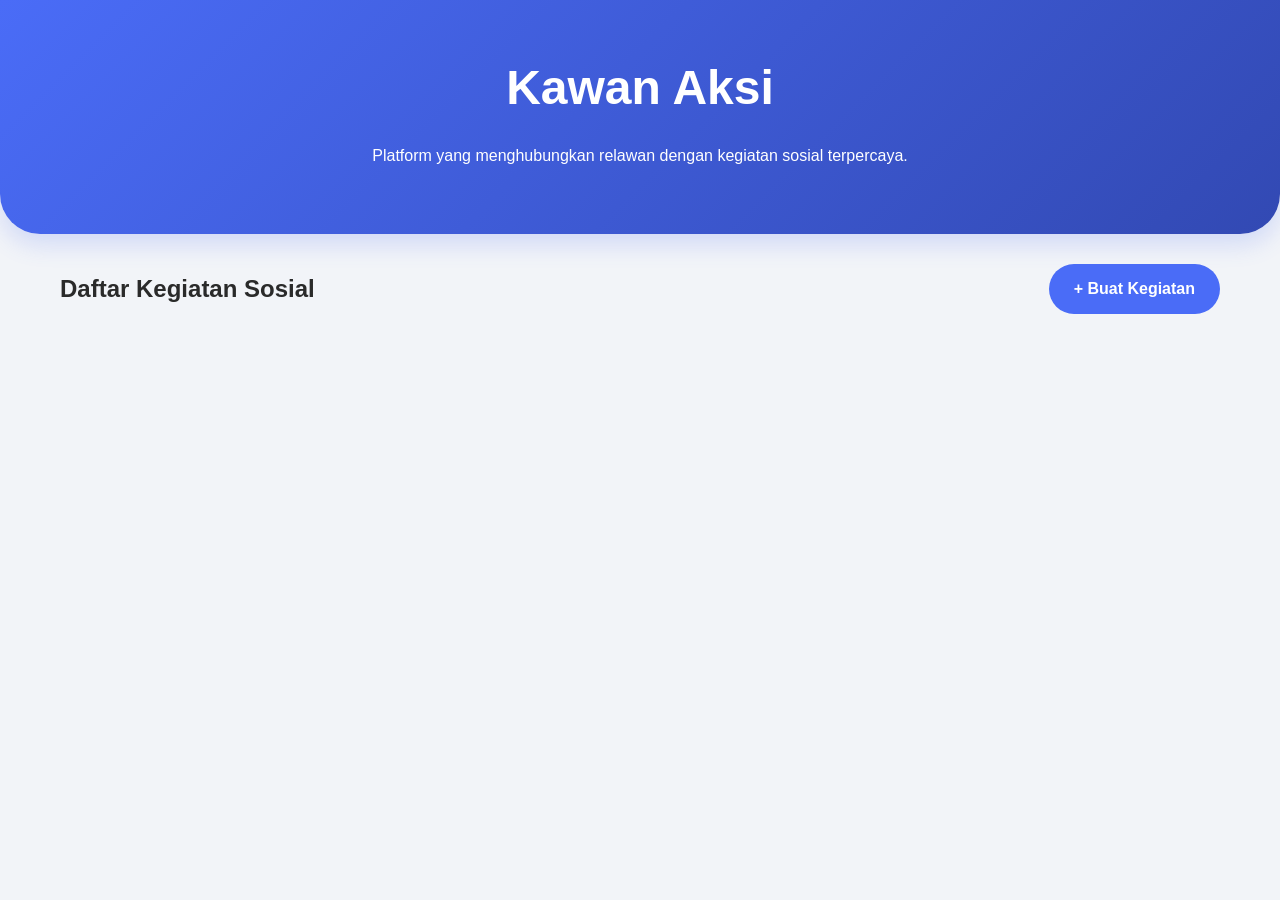
==== index.html @ a6495045 "Add files via upload" ====
<!DOCTYPE html>
<html lang="en">
<head>
  <meta charset="UTF-8">
  <meta name="viewport" content="width=device-width, initial-scale=1.0">
  <title>Kawan Aksi</title>
  <link rel="stylesheet" href="style.css">
  <script type="module" src="script.js" defer></script>
</head>
<body>

<header>
  <h1>Kawan Aksi</h1>
  <p>Platform yang menghubungkan relawan dengan kegiatan sosial terpercaya.</p>
</header>

<main style="padding: 0 20px; max-width: 1200px; margin: 0 auto;">
  <div style="display: flex; justify-content: space-between; align-items: center; margin: 30px 0;">
    <h2 style="margin: 0;">Daftar Kegiatan Sosial</h2>
    <a href="event-register.html" class="btn-primary" style="padding: 12px 25px; border-radius: 50px; text-decoration: none;">
      + Buat Kegiatan
    </a>
  </div>

  <div class="grid" id="eventGrid">
    </div>
</main>

</body>
</html>
---- style.css ----
/* ===== 1. CORE VARIABLES & GLOBAL ===== */
:root {
  --primary: #4a6cf7;
  --primary-dark: #3249b3;
  --bg: #f2f4f8;
  --text: #2a2a2a;
  --white: #ffffff;
  --radius: 18px;
  --shadow: 0 6px 22px rgba(0,0,0,0.08);
}

* { box-sizing: border-box; }

body {
  margin: 0;
  padding: 0;
  background-color: var(--bg);
  color: var(--text);
  font-family: 'Inter', -apple-system, sans-serif;
  line-height: 1.6;
  -webkit-font-smoothing: antialiased;
}

/* ===== 2. LAYOUT CONTAINERS (Centering) ===== */
.event-list, .event-detail-container, .form-container {
  margin-left: auto;
  margin-right: auto;
  padding: 20px;
}

.event-list { max-width: 1200px; padding: 40px 20px; }
.event-detail-container { max-width: 900px; margin-top: 40px; }
.form-container { 
  max-width: 500px; 
  margin-top: 60px; 
  background: var(--white); 
  padding: 40px; 
  border-radius: var(--radius);
  box-shadow: var(--shadow);
}

@media (max-width: 768px) {
  .event-list, .event-detail-container, .form-container { padding: 0 15px; }
}

/* ===== 3. COMPONENTS ===== */
header {
  background: linear-gradient(135deg, var(--primary) 0%, var(--primary-dark) 100%);
  padding: 50px 20px;
  color: white;
  text-align: center;
  border-radius: 0 0 40px 40px;
  box-shadow: 0 10px 25px rgba(74, 108, 247, 0.2);
  margin-bottom: 20px;
}

header h1 { font-size: 3rem; margin: 0; font-weight: 800; }

/* Buttons & Navigation */
.btn-primary, .back-btn, button[type="submit"] {
  display: inline-flex;
  align-items: center;
  justify-content: center;
  font-weight: 700;
  text-decoration: none;
  transition: 0.3s cubic-bezier(0.175, 0.885, 0.32, 1.275);
  cursor: pointer;
  border: none;
}

.btn-primary {
  background: var(--primary);
  color: white;
  padding: 12px 24px;
  border-radius: 50px;
}

.back-btn {
  margin: 20px;
  padding: 10px 15px;
  color: var(--primary);
  background: var(--white);
  border-radius: 50px;
  box-shadow: var(--shadow);
}

.back-btn:hover { transform: translateX(-8px); background: #f0f3ff; }
.btn-primary:hover, button[type="submit"]:hover { background: var(--primary-dark); transform: translateY(-2px); }

/* Cards & Grid */
.grid {
  display: grid;
  grid-template-columns: repeat(auto-fill, minmax(280px, 1fr));
  gap: 25px;
}

.card {
  background: var(--white);
  border-radius: var(--radius);
  overflow: hidden;
  box-shadow: var(--shadow);
}

.card img { width: 100%; height: 180px; object-fit: cover; }
.card-content { padding: 20px; }

/* Images */
.event-hero {
  width: 100%;
  max-height: 300px; 
  object-fit: cover;
  border-radius: var(--radius);
  margin-bottom: 20px;
}

/* ===== 4. FORM ELEMENTS ===== */
input, textarea {
  width: 100%;
  padding: 14px;
  border: 2px solid #E2E8F0;
  border-radius: 12px;
  font-size: 1rem;
  margin-bottom: 20px; /* Vertical spacing */
  transition: 0.3s;
}

input:focus, textarea:focus {
  outline: none;
  border-color: var(--primary);
  box-shadow: 0 0 0 4px rgba(74, 108, 247, 0.1);
}

button[type="submit"] {
  width: 100%;
  padding: 16px;
  background: var(--primary);
  color: white;
  border-radius: 12px;
  font-size: 1.1rem;
}

/* Checkbox Cards */
.consent-container { display: flex; flex-direction: column; gap: 12px; margin-bottom: 20px; }
.consent-card {
  display: flex;
  padding: 18px;
  background: var(--white);
  border: 2px solid #E2E8F0;
  border-radius: 16px;
}

.consent-card:hover, .consent-card:has(input:checked) { border-color: var(--primary); background: #F8FAFF; }
.consent-card:has(input:checked) { background: #EFF2FF; box-shadow: 0 4px 12px rgba(74, 108, 247, 0.1); }
.consent-card input { width: 22px; height: 22px; margin: 0 15px 0 0; accent-color: var(--primary); }
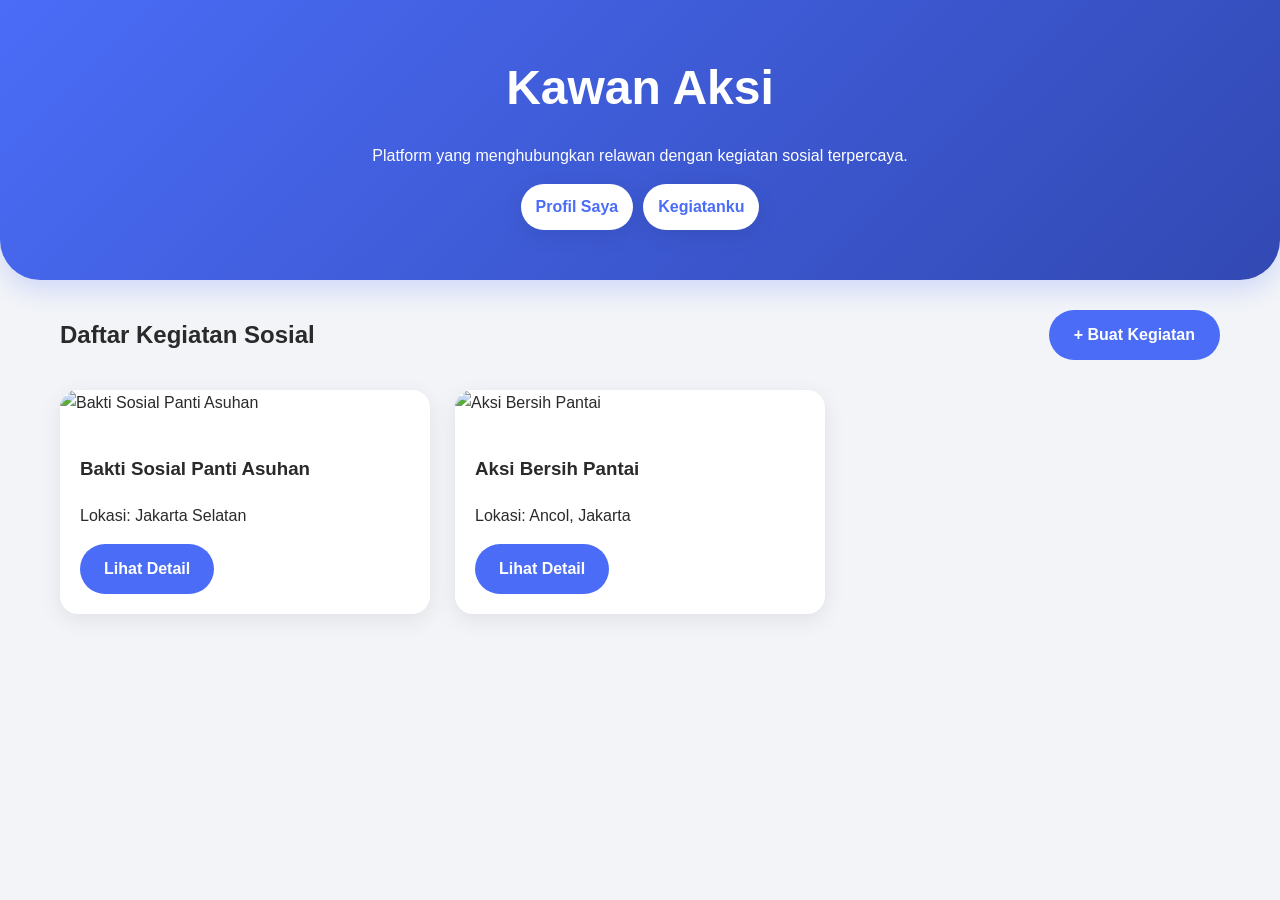
==== commit b5d14a6e: "feat: tambah halaman profile dan myevents" ====
--- a/index.html
+++ b/index.html
@@ -12,6 +12,12 @@
 <header>
   <h1>Kawan Aksi</h1>
   <p>Platform yang menghubungkan relawan dengan kegiatan sosial terpercaya.</p>
+  
+  <!-- Tombol Navigasi Baru -->
+  <div style="text-align: center; margin-top: 15px; gap: 10px; display: flex; justify-content: center;">
+    <a href="profile.html" class="back-btn" style="margin: 0;">Profil Saya</a>
+    <a href="my-events.html" class="back-btn" style="margin: 0;">Kegiatanku</a>
+  </div>
 </header>
 
 <main style="padding: 0 20px; max-width: 1200px; margin: 0 auto;">
--- a/style.css
+++ b/style.css
@@ -130,6 +130,52 @@
   box-shadow: 0 0 0 4px rgba(74, 108, 247, 0.1);
 }
 
+input[type="text"]:invalid:not(:placeholder-shown),
+input[type="email"]:invalid:not(:placeholder-shown),
+input[type="tel"]:invalid:not(:placeholder-shown),
+textarea:invalid:not(:placeholder-shown) {
+  border-color: #e74c3c;
+}
+
+.field-label {
+  display: block;
+  margin-bottom: 20px;
+  font-weight: 700;
+  color: #334155;
+}
+
+.field-label input {
+  margin: 8px 0 0;
+}
+
+.time-row {
+  display: grid;
+  grid-template-columns: 1fr 1fr;
+  gap: 12px;
+}
+
+.image-preview {
+  width: 100%;
+  max-height: 220px;
+  object-fit: cover;
+  border-radius: 12px;
+  margin: -8px 0 20px;
+  border: 2px solid #E2E8F0;
+}
+
+.form-status {
+  margin: 16px 0 0;
+  font-weight: 700;
+}
+
+.form-status.error {
+  color: #c0392b;
+}
+
+.form-status.success {
+  color: #27ae60;
+}
+
 button[type="submit"] {
   width: 100%;
   padding: 16px;
@@ -151,4 +197,4 @@
 
 .consent-card:hover, .consent-card:has(input:checked) { border-color: var(--primary); background: #F8FAFF; }
 .consent-card:has(input:checked) { background: #EFF2FF; box-shadow: 0 4px 12px rgba(74, 108, 247, 0.1); }
-.consent-card input { width: 22px; height: 22px; margin: 0 15px 0 0; accent-color: var(--primary); }+.consent-card input { width: 22px; height: 22px; margin: 0 15px 0 0; accent-color: var(--primary); }
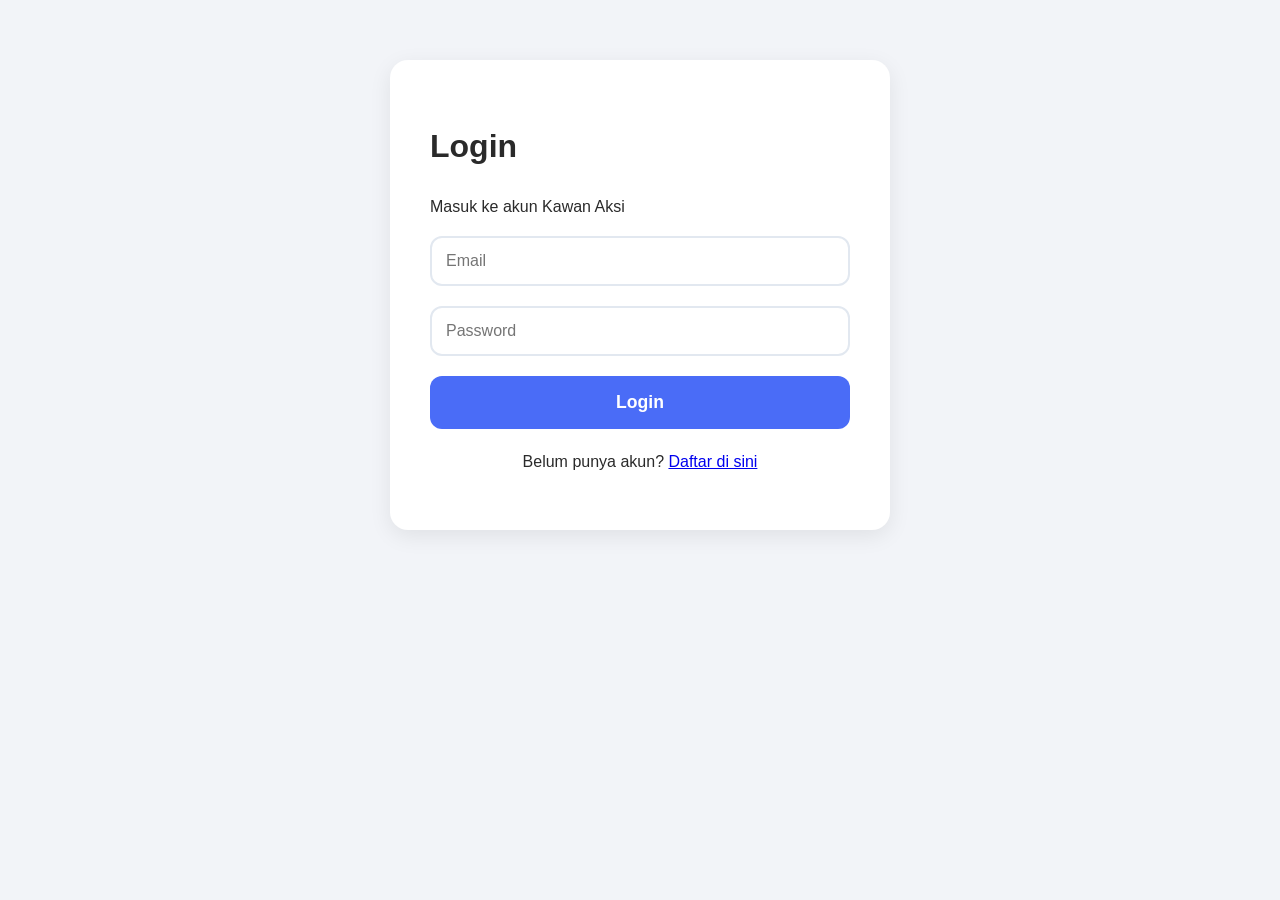
==== commit 19ab48e9: "Added login system and role selection" ====
--- a/index.html
+++ b/index.html
@@ -10,14 +10,17 @@
 <body>
 
 <header>
+
+  <div id="userInfo"></div>
+
   <h1>Kawan Aksi</h1>
   <p>Platform yang menghubungkan relawan dengan kegiatan sosial terpercaya.</p>
-  
-  <!-- Tombol Navigasi Baru -->
+
   <div style="text-align: center; margin-top: 15px; gap: 10px; display: flex; justify-content: center;">
     <a href="profile.html" class="back-btn" style="margin: 0;">Profil Saya</a>
     <a href="my-events.html" class="back-btn" style="margin: 0;">Kegiatanku</a>
   </div>
+
 </header>
 
 <main style="padding: 0 20px; max-width: 1200px; margin: 0 auto;">
--- a/style.css
+++ b/style.css
@@ -45,6 +45,8 @@
 
 /* ===== 3. COMPONENTS ===== */
 header {
+  position: relative;
+
   background: linear-gradient(135deg, var(--primary) 0%, var(--primary-dark) 100%);
   padding: 50px 20px;
   color: white;
@@ -185,6 +187,22 @@
   font-size: 1.1rem;
 }
 
+select {
+  width: 100%;
+  padding: 14px;
+  border: 2px solid #E2E8F0;
+  border-radius: 12px;
+  font-size: 1rem;
+  margin-bottom: 20px;
+  background: white;
+}
+
+select:focus {
+  outline: none;
+  border-color: var(--primary);
+  box-shadow: 0 0 0 4px rgba(74,108,247,.1);
+}
+
 /* Checkbox Cards */
 .consent-container { display: flex; flex-direction: column; gap: 12px; margin-bottom: 20px; }
 .consent-card {
@@ -195,6 +213,30 @@
   border-radius: 16px;
 }
 
+#userInfo {
+  position: absolute;
+  top: 20px;
+  right: 20px;
+  color: white;
+  display: flex;
+  gap: 10px;
+  align-items: center;
+}
+
+#logoutBtn {
+  background: white;
+  color: var(--primary);
+  border: none;
+  padding: 8px 14px;
+  border-radius: 999px;
+  cursor: pointer;
+  font-weight: 700;
+}
+
+#logoutBtn:hover {
+  background: #f0f3ff;
+}
+
 .consent-card:hover, .consent-card:has(input:checked) { border-color: var(--primary); background: #F8FAFF; }
 .consent-card:has(input:checked) { background: #EFF2FF; box-shadow: 0 4px 12px rgba(74, 108, 247, 0.1); }
 .consent-card input { width: 22px; height: 22px; margin: 0 15px 0 0; accent-color: var(--primary); }
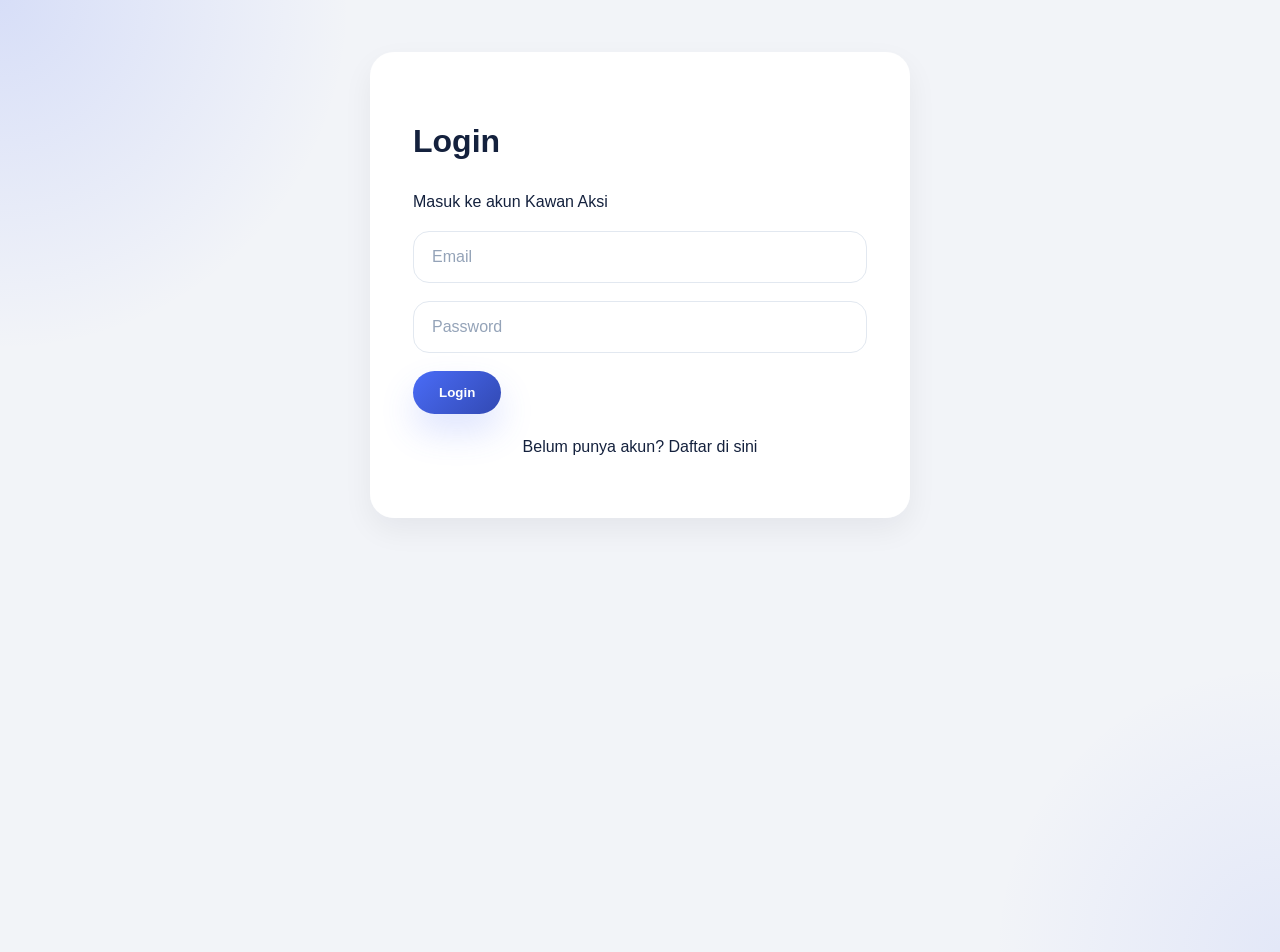
==== commit a4c72342: "update prettier UI" ====
--- a/index.html
+++ b/index.html
@@ -16,23 +16,22 @@
   <h1>Kawan Aksi</h1>
   <p>Platform yang menghubungkan relawan dengan kegiatan sosial terpercaya.</p>
 
-  <div style="text-align: center; margin-top: 15px; gap: 10px; display: flex; justify-content: center;">
-    <a href="profile.html" class="back-btn" style="margin: 0;">Profil Saya</a>
-    <a href="my-events.html" class="back-btn" style="margin: 0;">Kegiatanku</a>
+  <div class="page-actions">
+    <a href="profile.html" class="back-btn">Profil Saya</a>
+    <a href="my-events.html" class="back-btn">Kegiatanku</a>
   </div>
 
 </header>
 
-<main style="padding: 0 20px; max-width: 1200px; margin: 0 auto;">
-  <div style="display: flex; justify-content: space-between; align-items: center; margin: 30px 0;">
-    <h2 style="margin: 0;">Daftar Kegiatan Sosial</h2>
-    <a href="event-register.html" class="btn-primary" style="padding: 12px 25px; border-radius: 50px; text-decoration: none;">
+<main>
+  <div class="section-title">
+    <h2>Daftar Kegiatan Sosial</h2>
+    <a href="event-register.html" class="btn-primary">
       + Buat Kegiatan
     </a>
   </div>
 
-  <div class="grid" id="eventGrid">
-    </div>
+  <div class="grid" id="eventGrid"></div>
 </main>
 
 </body>
--- a/style.css
+++ b/style.css
@@ -2,241 +2,543 @@
 :root {
   --primary: #4a6cf7;
   --primary-dark: #3249b3;
+  --accent: #25d366;
   --bg: #f2f4f8;
-  --text: #2a2a2a;
-  --white: #ffffff;
-  --radius: 18px;
-  --shadow: 0 6px 22px rgba(0,0,0,0.08);
-}
-
-* { box-sizing: border-box; }
+  --surface: #ffffff;
+  --text: #14213d;
+  --muted: #52637a;
+  --border: rgba(74, 108, 247, 0.16);
+  --radius: 24px;
+  --shadow: 0 24px 60px rgba(15, 23, 42, 0.08);
+  --shadow-soft: 0 12px 30px rgba(15, 23, 42, 0.06);
+}
+
+* {
+  box-sizing: border-box;
+}
+
+html {
+  scroll-behavior: smooth;
+}
 
 body {
   margin: 0;
-  padding: 0;
+  min-height: 100vh;
   background-color: var(--bg);
+  background-image:
+    radial-gradient(circle at top left, rgba(74, 108, 247, 0.16), transparent 22%),
+    radial-gradient(circle at bottom right, rgba(74, 108, 247, 0.09), transparent 18%);
   color: var(--text);
-  font-family: 'Inter', -apple-system, sans-serif;
+  font-family: 'Inter', -apple-system, BlinkMacSystemFont, 'Segoe UI', sans-serif;
   line-height: 1.6;
   -webkit-font-smoothing: antialiased;
 }
 
-/* ===== 2. LAYOUT CONTAINERS (Centering) ===== */
-.event-list, .event-detail-container, .form-container {
-  margin-left: auto;
-  margin-right: auto;
-  padding: 20px;
-}
-
-.event-list { max-width: 1200px; padding: 40px 20px; }
-.event-detail-container { max-width: 900px; margin-top: 40px; }
-.form-container { 
-  max-width: 500px; 
-  margin-top: 60px; 
-  background: var(--white); 
-  padding: 40px; 
-  border-radius: var(--radius);
-  box-shadow: var(--shadow);
-}
-
-@media (max-width: 768px) {
-  .event-list, .event-detail-container, .form-container { padding: 0 15px; }
-}
-
-/* ===== 3. COMPONENTS ===== */
+img {
+  max-width: 100%;
+  display: block;
+}
+
+a {
+  color: inherit;
+  text-decoration: none;
+}
+
+a:hover {
+  text-decoration: none;
+}
+
+.text-center {
+  text-align: center;
+}
+
+.form-footer {
+  text-align: center;
+  margin-top: 28px;
+}
+
+main {
+  max-width: 1200px;
+  margin: 0 auto;
+  padding: 0 20px 60px;
+}
+
+/* ===== 2. PAGE STRUCTURE ===== */
 header {
   position: relative;
-
-  background: linear-gradient(135deg, var(--primary) 0%, var(--primary-dark) 100%);
-  padding: 50px 20px;
+  background: linear-gradient(135deg, var(--primary), var(--primary-dark));
+  padding: 56px 24px 48px;
   color: white;
   text-align: center;
   border-radius: 0 0 40px 40px;
-  box-shadow: 0 10px 25px rgba(74, 108, 247, 0.2);
-  margin-bottom: 20px;
-}
-
-header h1 { font-size: 3rem; margin: 0; font-weight: 800; }
-
-/* Buttons & Navigation */
-.btn-primary, .back-btn, button[type="submit"] {
-  display: inline-flex;
-  align-items: center;
-  justify-content: center;
-  font-weight: 700;
-  text-decoration: none;
-  transition: 0.3s cubic-bezier(0.175, 0.885, 0.32, 1.275);
-  cursor: pointer;
-  border: none;
-}
-
-.btn-primary {
-  background: var(--primary);
-  color: white;
-  padding: 12px 24px;
-  border-radius: 50px;
-}
-
-.back-btn {
-  margin: 20px;
-  padding: 10px 15px;
-  color: var(--primary);
-  background: var(--white);
-  border-radius: 50px;
-  box-shadow: var(--shadow);
-}
-
-.back-btn:hover { transform: translateX(-8px); background: #f0f3ff; }
-.btn-primary:hover, button[type="submit"]:hover { background: var(--primary-dark); transform: translateY(-2px); }
-
-/* Cards & Grid */
-.grid {
-  display: grid;
-  grid-template-columns: repeat(auto-fill, minmax(280px, 1fr));
-  gap: 25px;
-}
-
-.card {
-  background: var(--white);
-  border-radius: var(--radius);
-  overflow: hidden;
-  box-shadow: var(--shadow);
-}
-
-.card img { width: 100%; height: 180px; object-fit: cover; }
-.card-content { padding: 20px; }
-
-/* Images */
-.event-hero {
-  width: 100%;
-  max-height: 300px; 
-  object-fit: cover;
-  border-radius: var(--radius);
-  margin-bottom: 20px;
-}
-
-/* ===== 4. FORM ELEMENTS ===== */
-input, textarea {
-  width: 100%;
-  padding: 14px;
-  border: 2px solid #E2E8F0;
-  border-radius: 12px;
-  font-size: 1rem;
-  margin-bottom: 20px; /* Vertical spacing */
-  transition: 0.3s;
-}
-
-input:focus, textarea:focus {
-  outline: none;
-  border-color: var(--primary);
-  box-shadow: 0 0 0 4px rgba(74, 108, 247, 0.1);
-}
-
-input[type="text"]:invalid:not(:placeholder-shown),
-input[type="email"]:invalid:not(:placeholder-shown),
-input[type="tel"]:invalid:not(:placeholder-shown),
-textarea:invalid:not(:placeholder-shown) {
-  border-color: #e74c3c;
-}
-
-.field-label {
-  display: block;
-  margin-bottom: 20px;
-  font-weight: 700;
-  color: #334155;
-}
-
-.field-label input {
-  margin: 8px 0 0;
-}
-
-.time-row {
-  display: grid;
-  grid-template-columns: 1fr 1fr;
-  gap: 12px;
-}
-
-.image-preview {
-  width: 100%;
-  max-height: 220px;
-  object-fit: cover;
-  border-radius: 12px;
-  margin: -8px 0 20px;
-  border: 2px solid #E2E8F0;
-}
-
-.form-status {
-  margin: 16px 0 0;
-  font-weight: 700;
-}
-
-.form-status.error {
-  color: #c0392b;
-}
-
-.form-status.success {
-  color: #27ae60;
-}
-
-button[type="submit"] {
-  width: 100%;
-  padding: 16px;
-  background: var(--primary);
-  color: white;
-  border-radius: 12px;
-  font-size: 1.1rem;
-}
-
-select {
-  width: 100%;
-  padding: 14px;
-  border: 2px solid #E2E8F0;
-  border-radius: 12px;
-  font-size: 1rem;
-  margin-bottom: 20px;
-  background: white;
-}
-
-select:focus {
-  outline: none;
-  border-color: var(--primary);
-  box-shadow: 0 0 0 4px rgba(74,108,247,.1);
-}
-
-/* Checkbox Cards */
-.consent-container { display: flex; flex-direction: column; gap: 12px; margin-bottom: 20px; }
-.consent-card {
-  display: flex;
-  padding: 18px;
-  background: var(--white);
-  border: 2px solid #E2E8F0;
-  border-radius: 16px;
+  box-shadow: 0 18px 55px rgba(74, 108, 247, 0.18);
+  margin-bottom: 24px;
+}
+
+header h1 {
+  font-size: clamp(2.4rem, 5vw, 3.6rem);
+  margin: 0;
+  font-weight: 800;
+  letter-spacing: -0.04em;
+}
+
+header p {
+  max-width: 760px;
+  margin: 18px auto 0;
+  color: rgba(255, 255, 255, 0.9);
+  font-size: 1.05rem;
 }
 
 #userInfo {
   position: absolute;
   top: 20px;
   right: 20px;
+  display: flex;
+  align-items: center;
+  justify-content: center;
+  gap: 14px;
+  background: rgba(255, 255, 255, 0.16);
   color: white;
-  display: flex;
-  gap: 10px;
-  align-items: center;
+  padding: 12px 18px;
+  border-radius: 999px;
+  border: 1px solid rgba(255, 255, 255, 0.24);
+  box-shadow: 0 24px 45px rgba(15, 23, 42, 0.14);
+  backdrop-filter: blur(10px);
+}
+
+#userInfo span {
+  display: flex;
+  flex-direction: column;
+  gap: 2px;
+  text-align: right;
+  font-size: 0.95rem;
+}
+
+#userInfo strong {
+  font-weight: 700;
+}
+
+#userInfo .user-role {
+  color: rgba(255, 255, 255, 0.8);
+  font-size: 0.83rem;
+  text-transform: capitalize;
 }
 
 #logoutBtn {
   background: white;
-  color: var(--primary);
+  color: var(--primary-dark);
   border: none;
-  padding: 8px 14px;
+  padding: 10px 16px;
   border-radius: 999px;
   cursor: pointer;
   font-weight: 700;
+  transition: background 0.25s ease, transform 0.25s ease;
 }
 
 #logoutBtn:hover {
-  background: #f0f3ff;
-}
-
-.consent-card:hover, .consent-card:has(input:checked) { border-color: var(--primary); background: #F8FAFF; }
-.consent-card:has(input:checked) { background: #EFF2FF; box-shadow: 0 4px 12px rgba(74, 108, 247, 0.1); }
-.consent-card input { width: 22px; height: 22px; margin: 0 15px 0 0; accent-color: var(--primary); }
+  background: #f3f6ff;
+  transform: translateY(-1px);
+}
+
+.page-actions {
+  display: flex;
+  flex-wrap: wrap;
+  justify-content: center;
+  gap: 14px;
+  margin-top: 28px;
+}
+
+.section-title {
+  display: flex;
+  align-items: center;
+  justify-content: space-between;
+  gap: 16px;
+  margin: 42px 0 24px;
+}
+
+.section-title h2 {
+  margin: 0;
+  font-size: 1.9rem;
+  color: #102a43;
+}
+
+.section-title a {
+  white-space: nowrap;
+}
+
+.form-container,
+.event-detail-container,
+.event-list {
+  margin-left: auto;
+  margin-right: auto;
+  padding: 0;
+}
+
+.form-container {
+  max-width: 540px;
+  margin-top: 52px;
+  background: rgba(255, 255, 255, 0.96);
+  padding: 42px;
+  border-radius: var(--radius);
+  border: 1px solid rgba(255, 255, 255, 0.72);
+  box-shadow: var(--shadow-soft);
+}
+
+.event-list {
+  max-width: 1200px;
+  padding: 20px 0 30px;
+}
+
+.event-detail-container {
+  max-width: 980px;
+  margin-top: 40px;
+  padding-bottom: 40px;
+}
+
+@media (max-width: 768px) {
+  .section-title {
+    flex-direction: column;
+    align-items: flex-start;
+  }
+
+  .page-actions {
+    width: 100%;
+    justify-content: center;
+  }
+}
+
+/* ===== 3. BUTTONS ===== */
+.btn-primary,
+.btn-secondary,
+.back-btn,
+button[type="submit"] {
+  display: inline-flex;
+  align-items: center;
+  justify-content: center;
+  border: none;
+  cursor: pointer;
+  font-weight: 700;
+  transition: transform 0.25s ease, background 0.25s ease, box-shadow 0.25s ease;
+}
+
+.btn-primary,
+button[type="submit"] {
+  background: linear-gradient(135deg, var(--primary), var(--primary-dark));
+  color: white;
+  padding: 14px 26px;
+  border-radius: 999px;
+  box-shadow: 0 18px 35px rgba(74, 108, 247, 0.18);
+}
+
+.btn-secondary,
+.back-btn {
+  background: rgba(255, 255, 255, 0.92);
+  color: var(--primary-dark);
+  padding: 12px 22px;
+  border-radius: 999px;
+  border: 1px solid rgba(74, 108, 247, 0.14);
+  box-shadow: var(--shadow-soft);
+}
+
+.btn-primary:hover,
+button[type="submit"]:hover,
+.btn-secondary:hover,
+.back-btn:hover {
+  transform: translateY(-2px);
+}
+
+.btn-secondary:hover,
+.back-btn:hover {
+  background: #f8fbff;
+}
+
+.back-btn {
+  display: inline-flex;
+  margin: 20px 0 0 20px;
+}
+
+.page-actions .back-btn {
+  margin: 0;
+}
+
+/* ===== 4. CARDS ===== */
+.grid {
+  display: grid;
+  grid-template-columns: repeat(auto-fill, minmax(280px, 1fr));
+  gap: 24px;
+}
+
+.card {
+  background: var(--surface);
+  border-radius: var(--radius);
+  overflow: hidden;
+  border: 1px solid rgba(15, 23, 42, 0.05);
+  box-shadow: var(--shadow-soft);
+  transition: transform 0.25s ease, box-shadow 0.25s ease;
+}
+
+.card:hover {
+  transform: translateY(-4px);
+  box-shadow: 0 22px 40px rgba(15, 23, 42, 0.12);
+}
+
+.card img {
+  width: 100%;
+  height: 210px;
+  object-fit: cover;
+}
+
+.card-content {
+  padding: 22px;
+}
+
+.card-content h3 {
+  margin: 0 0 10px;
+  font-size: 1.35rem;
+  letter-spacing: -0.02em;
+}
+
+.card-content p {
+  margin: 0 0 18px;
+  color: var(--muted);
+  font-size: 0.98rem;
+}
+
+.card-content .meta {
+  display: flex;
+  flex-wrap: wrap;
+  gap: 10px;
+  font-size: 0.92rem;
+  color: #52637a;
+}
+
+.card-content .meta span {
+  background: #f7f9fc;
+  padding: 8px 12px;
+  border-radius: 999px;
+}
+
+/* ===== 5. FORM STYLING ===== */
+input,
+textarea,
+select {
+  width: 100%;
+  padding: 16px 18px;
+  border: 1px solid #e2e8f0;
+  border-radius: 16px;
+  background: #ffffff;
+  color: var(--text);
+  font-size: 1rem;
+  margin-bottom: 18px;
+  transition: border-color 0.25s ease, box-shadow 0.25s ease;
+}
+
+textarea {
+  min-height: 140px;
+  resize: vertical;
+}
+
+input:focus,
+textarea:focus,
+select:focus {
+  outline: none;
+  border-color: var(--primary);
+  box-shadow: 0 0 0 6px rgba(74, 108, 247, 0.1);
+}
+
+input::placeholder,
+textarea::placeholder {
+  color: #94a3b8;
+}
+
+.field-label {
+  display: block;
+  margin-bottom: 18px;
+  color: #334155;
+  font-weight: 700;
+}
+
+.field-label input,
+.field-label textarea,
+.field-label select {
+  margin-top: 10px;
+}
+
+.time-row {
+  display: grid;
+  grid-template-columns: repeat(2, minmax(0, 1fr));
+  gap: 16px;
+}
+
+.image-preview {
+  width: 100%;
+  max-height: 260px;
+  object-fit: cover;
+  border-radius: 18px;
+  margin: -8px 0 20px;
+  border: 1px solid #e2e8f0;
+}
+
+.form-status {
+  margin-top: 20px;
+  font-weight: 700;
+}
+
+.form-status.error {
+  color: #c0392b;
+}
+
+.form-status.success {
+  color: #16a34a;
+}
+
+@media (max-width: 640px) {
+  .time-row {
+    grid-template-columns: 1fr;
+  }
+}
+
+/* ===== 6. EVENT DETAIL ===== */
+.detail-banner {
+  width: 100%;
+  height: 320px;
+  object-fit: cover;
+  border-radius: var(--radius);
+  margin-bottom: 28px;
+}
+
+.event-title {
+  font-size: clamp(2rem, 4vw, 3rem);
+  font-weight: 800;
+  margin-bottom: 20px;
+  color: #102a43;
+}
+
+.info-section {
+  background: #f8fbff;
+  border-radius: var(--radius);
+  padding: 28px;
+  margin-bottom: 24px;
+  border: 1px solid rgba(74, 108, 247, 0.08);
+}
+
+.info-section h3 {
+  font-size: 1.25rem;
+  font-weight: 700;
+  margin-bottom: 20px;
+  color: #102a43;
+  border-left: 4px solid var(--primary);
+  padding-left: 14px;
+}
+
+.info-grid {
+  display: grid;
+  grid-template-columns: repeat(auto-fit, minmax(200px, 1fr));
+  gap: 18px;
+}
+
+.info-item {
+  display: flex;
+  flex-direction: column;
+}
+
+.info-label {
+  font-size: 0.82rem;
+  font-weight: 700;
+  color: #64748b;
+  text-transform: uppercase;
+  letter-spacing: 0.08em;
+  margin-bottom: 8px;
+}
+
+.info-value {
+  font-size: 1rem;
+  font-weight: 600;
+  color: #0f172a;
+}
+
+.description-text {
+  line-height: 1.8;
+  color: #334155;
+  margin-bottom: 24px;
+}
+
+.requirements-list,
+.benefits-list {
+  list-style: none;
+  padding: 0;
+  margin: 0;
+}
+
+.requirements-list li,
+.benefits-list li {
+  position: relative;
+  padding-left: 28px;
+  padding-bottom: 10px;
+  color: #334155;
+}
+
+.requirements-list li:before,
+.benefits-list li:before {
+  content: "✓";
+  position: absolute;
+  left: 0;
+  top: 0;
+  font-weight: 700;
+}
+
+.requirements-list li:before {
+  color: #4a6cf7;
+}
+
+.benefits-list li:before {
+  color: var(--accent);
+}
+
+.action-buttons {
+  display: flex;
+  gap: 16px;
+  margin-top: 32px;
+  flex-wrap: wrap;
+}
+
+.btn-register,
+.btn-wa {
+  flex: 1;
+  text-decoration: none;
+  display: inline-flex;
+  align-items: center;
+  justify-content: center;
+  padding: 16px 28px;
+  border-radius: 999px;
+  font-weight: 700;
+  transition: transform 0.25s ease, background 0.25s ease;
+}
+
+.btn-register {
+  background: linear-gradient(135deg, var(--primary), var(--primary-dark));
+  color: white;
+}
+
+.btn-wa {
+  background: linear-gradient(135deg, #25d366, #128c7e);
+  color: white;
+}
+
+.btn-register:hover {
+  background: #3249b3;
+}
+
+.btn-wa:hover {
+  background: #128c7e;
+}
+
+@media (max-width: 768px) {
+  .detail-banner {
+    height: 220px;
+  }
+
+  .action-buttons {
+    flex-direction: column;
+  }
+}
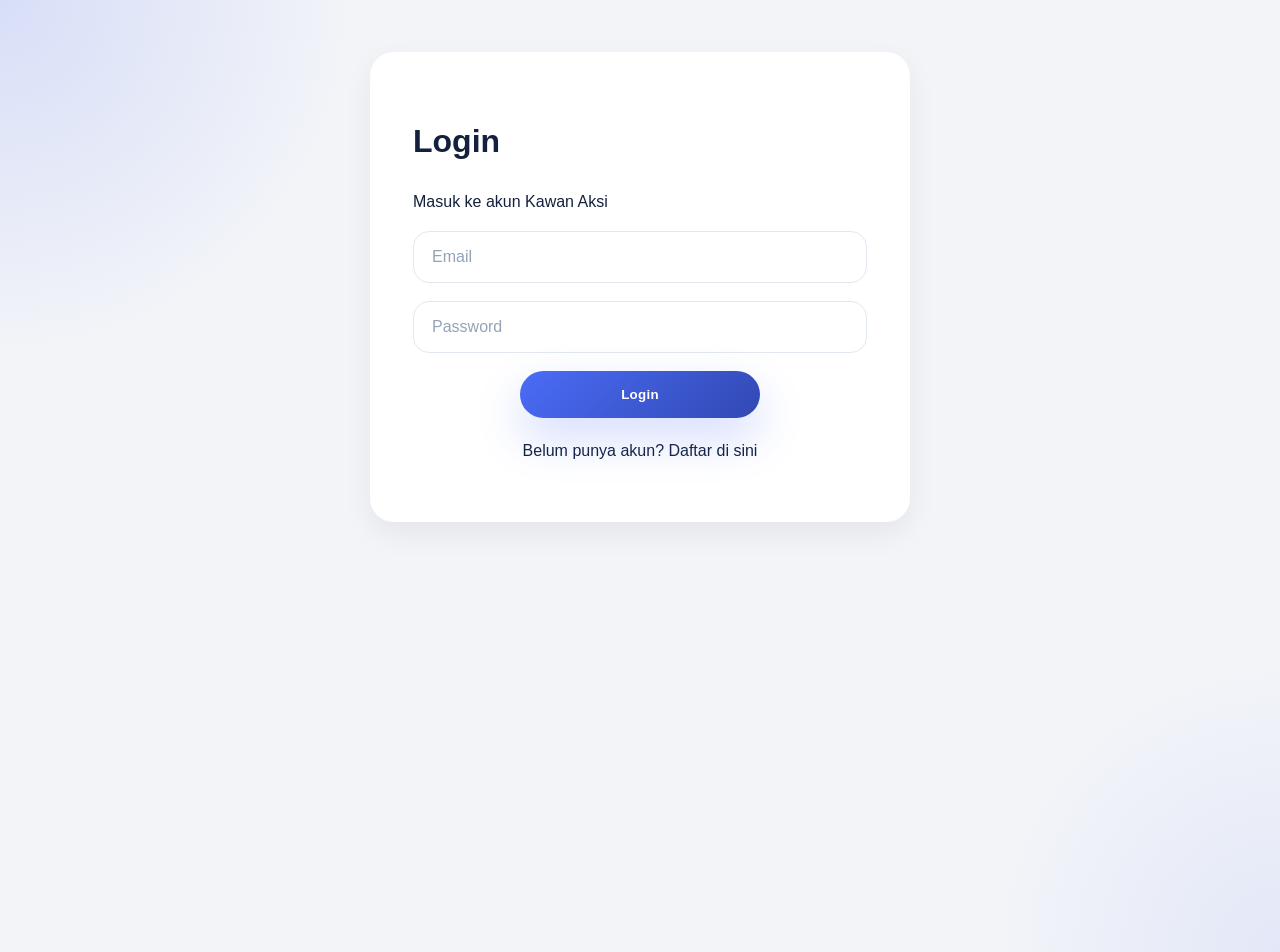
==== commit be88ab9d: "added menu button" ====
--- a/index.html
+++ b/index.html
@@ -9,30 +9,93 @@
 </head>
 <body>
 
-<header>
-
-  <div id="userInfo"></div>
-
+<header style="position: relative;">
   <h1>Kawan Aksi</h1>
   <p>Platform yang menghubungkan relawan dengan kegiatan sosial terpercaya.</p>
-
-  <div class="page-actions">
-    <a href="profile.html" class="back-btn">Profil Saya</a>
-    <a href="my-events.html" class="back-btn">Kegiatanku</a>
+  
+  <!-- Dropdown Menu - at TOP RIGHT -->
+  <div style="position: absolute; top: 20px; right: 20px;">
+    <button id="menuBtn" style="background: white; border: none; padding: 10px 20px; border-radius: 50px; cursor: pointer; font-weight: 600; color: #4a6cf7; transition: all 0.3s ease;">☰ Menu</button>
+    
+    <div id="dropdownMenu" style="display: none; position: absolute; right: 0; top: 50px; background: white; min-width: 180px; border-radius: 12px; box-shadow: 0 4px 12px rgba(0,0,0,0.15); z-index: 1000;">
+      <a href="profile.html" style="display: block; padding: 12px 16px; color: #333; text-decoration: none; transition: background 0.3s ease;">👤 Profil Saya</a>
+      <a href="my-events.html" style="display: block; padding: 12px 16px; color: #333; text-decoration: none; transition: background 0.3s ease;">📋 Kegiatanku</a>
+      <hr style="margin: 0; border: none; border-top: 1px solid #e2e8f0;">
+      <a href="#" id="logoutBtn" style="display: block; padding: 12px 16px; color: #e74c3c; text-decoration: none; transition: background 0.3s ease;">🚪 Logout</a>
+    </div>
   </div>
-
 </header>
 
-<main>
-  <div class="section-title">
-    <h2>Daftar Kegiatan Sosial</h2>
-    <a href="event-register.html" class="btn-primary">
+<main style="padding: 0 20px; max-width: 1200px; margin: 0 auto;">
+  <div style="display: flex; justify-content: space-between; align-items: center; margin: 30px 0;">
+    <h2 style="margin: 0;">Daftar Kegiatan Sosial</h2>
+    <a href="event-register.html" class="btn-primary" style="padding: 12px 25px; border-radius: 50px; text-decoration: none;">
       + Buat Kegiatan
     </a>
   </div>
 
-  <div class="grid" id="eventGrid"></div>
+  <div class="grid" id="eventGrid">
+    <!-- Events stay here, untouched -->
+  </div>
 </main>
+
+<style>
+  /* Hover effects */
+  #menuBtn:hover {
+    background: #f0f3ff;
+    transform: translateY(-2px);
+    box-shadow: 0 4px 8px rgba(0,0,0,0.1);
+  }
+  
+  #dropdownMenu a:hover {
+    background: #f1f5f9;
+  }
+  
+  #dropdownMenu a:last-child:hover {
+    background: #fee2e2;
+  }
+</style>
+
+<script>
+  // Pure JavaScript - no imports
+  document.addEventListener('DOMContentLoaded', function() {
+    const menuBtn = document.getElementById('menuBtn');
+    const dropdown = document.getElementById('dropdownMenu');
+    
+    if (menuBtn && dropdown) {
+      // Toggle dropdown when button is clicked
+      menuBtn.addEventListener('click', function(e) {
+        e.stopPropagation();
+        console.log('Menu clicked'); // Check if this shows in console
+        if (dropdown.style.display === 'block') {
+          dropdown.style.display = 'none';
+        } else {
+          dropdown.style.display = 'block';
+        }
+      });
+      
+      // Close dropdown when clicking outside
+      document.addEventListener('click', function() {
+        dropdown.style.display = 'none';
+      });
+      
+      // Prevent closing when clicking inside dropdown
+      dropdown.addEventListener('click', function(e) {
+        e.stopPropagation();
+      });
+    }
+    
+    // Handle logout
+    const logoutBtn = document.getElementById('logoutBtn');
+    if (logoutBtn) {
+      logoutBtn.addEventListener('click', function(e) {
+        e.preventDefault();
+        localStorage.removeItem('kawanaksi_session');
+        window.location.href = 'login.html';
+      });
+    }
+  });
+</script>
 
 </body>
 </html>
--- a/style.css
+++ b/style.css
@@ -132,7 +132,9 @@
   border-radius: 999px;
   cursor: pointer;
   font-weight: 700;
-  transition: background 0.25s ease, transform 0.25s ease;
+  transition: transform 0.22s cubic-bezier(0.4, 0, 0.2, 1), background-color 0.22s cubic-bezier(0.4, 0, 0.2, 1), box-shadow 0.22s cubic-bezier(0.4, 0, 0.2, 1);
+  will-change: transform, background-color, box-shadow;
+  transform: translateZ(0);
 }
 
 #logoutBtn:hover {
@@ -218,16 +220,26 @@
   border: none;
   cursor: pointer;
   font-weight: 700;
-  transition: transform 0.25s ease, background 0.25s ease, box-shadow 0.25s ease;
+  transition: transform 0.22s cubic-bezier(0.4, 0, 0.2, 1), background-color 0.22s cubic-bezier(0.4, 0, 0.2, 1), box-shadow 0.22s cubic-bezier(0.4, 0, 0.2, 1), filter 0.22s cubic-bezier(0.4, 0, 0.2, 1);
+  will-change: transform, background-color, box-shadow, filter;
+  transform: translateZ(0);
 }
 
 .btn-primary,
 button[type="submit"] {
   background: linear-gradient(135deg, var(--primary), var(--primary-dark));
   color: white;
-  padding: 14px 26px;
+  padding: 16px 30px;
   border-radius: 999px;
-  box-shadow: 0 18px 35px rgba(74, 108, 247, 0.18);
+  box-shadow: 0 20px 45px rgba(74, 108, 247, 0.24);
+  letter-spacing: 0.02em;
+}
+
+.form-container .btn-primary,
+.form-container button[type="submit"] {
+  display: block;
+  margin: 0 auto;
+  min-width: 240px;
 }
 
 .btn-secondary,
@@ -244,7 +256,7 @@
 button[type="submit"]:hover,
 .btn-secondary:hover,
 .back-btn:hover {
-  transform: translateY(-2px);
+  transform: translateY(-1px);
 }
 
 .btn-secondary:hover,
@@ -274,12 +286,14 @@
   overflow: hidden;
   border: 1px solid rgba(15, 23, 42, 0.05);
   box-shadow: var(--shadow-soft);
-  transition: transform 0.25s ease, box-shadow 0.25s ease;
+  transition: transform 0.22s cubic-bezier(0.4, 0, 0.2, 1), box-shadow 0.22s cubic-bezier(0.4, 0, 0.2, 1), border-color 0.22s cubic-bezier(0.4, 0, 0.2, 1);
+  will-change: transform, box-shadow, border-color;
+  transform: translateZ(0);
 }
 
 .card:hover {
-  transform: translateY(-4px);
-  box-shadow: 0 22px 40px rgba(15, 23, 42, 0.12);
+  transform: translateY(-2px);
+  box-shadow: 0 18px 34px rgba(15, 23, 42, 0.12);
 }
 
 .card img {
@@ -351,6 +365,13 @@
   color: #94a3b8;
 }
 
+.input-hint {
+  color: #64748b;
+  font-size: 0.92rem;
+  margin-top: -12px;
+  margin-bottom: 18px;
+}
+
 .field-label {
   display: block;
   margin-bottom: 18px;
@@ -368,6 +389,42 @@
   display: grid;
   grid-template-columns: repeat(2, minmax(0, 1fr));
   gap: 16px;
+}
+
+.consent-container {
+  display: grid;
+  gap: 14px;
+  margin-bottom: 18px;
+}
+
+.consent-card {
+  display: flex;
+  align-items: flex-start;
+  gap: 12px;
+  padding: 16px 18px;
+  border: 1px solid #e2e8f0;
+  border-radius: 16px;
+  background: #ffffff;
+  cursor: pointer;
+  transition: border-color 0.22s ease, background-color 0.22s ease, box-shadow 0.22s ease;
+  will-change: border-color, background-color, box-shadow;
+}
+
+.consent-card input {
+  margin: 4px 0 0 0;
+  width: 20px;
+  height: 20px;
+  accent-color: var(--primary);
+}
+
+.consent-card span {
+  display: block;
+  color: var(--text);
+  line-height: 1.65;
+}
+
+.consent-card b {
+  font-weight: 700;
 }
 
 .image-preview {
@@ -412,6 +469,32 @@
   font-weight: 800;
   margin-bottom: 20px;
   color: #102a43;
+}
+
+.event-note {
+  background: rgba(39, 174, 96, 0.12);
+  border: 1px solid rgba(39, 174, 96, 0.22);
+  color: #145a32;
+  padding: 18px 22px;
+  border-radius: 18px;
+  margin: 20px 0 0;
+  font-weight: 700;
+}
+
+.registration-details {
+  font-weight: 500;
+  background: rgba(74, 108, 247, 0.08);
+  border-color: rgba(74, 108, 247, 0.16);
+}
+
+.registration-details strong {
+  display: block;
+  margin-bottom: 10px;
+  font-weight: 700;
+}
+
+.registration-details p {
+  margin: 8px 0 0;
 }
 
 .info-section {
@@ -520,6 +603,14 @@
   color: white;
 }
 
+.btn-register.disabled {
+  background: #94a3b8;
+  cursor: not-allowed;
+  opacity: 0.7;
+  box-shadow: none;
+  pointer-events: none;
+}
+
 .btn-wa {
   background: linear-gradient(135deg, #25d366, #128c7e);
   color: white;
@@ -542,3 +633,16 @@
     flex-direction: column;
   }
 }
+
+/* Dropdown menu styles */
+#dropdownMenu a:hover {
+  background: #f1f5f9;
+}
+
+#dropdownMenu a:first-child:hover {
+  background: #f1f5f9;
+}
+
+#logoutMenuBtn:hover {
+  background: #fee2e2 !important;
+}
